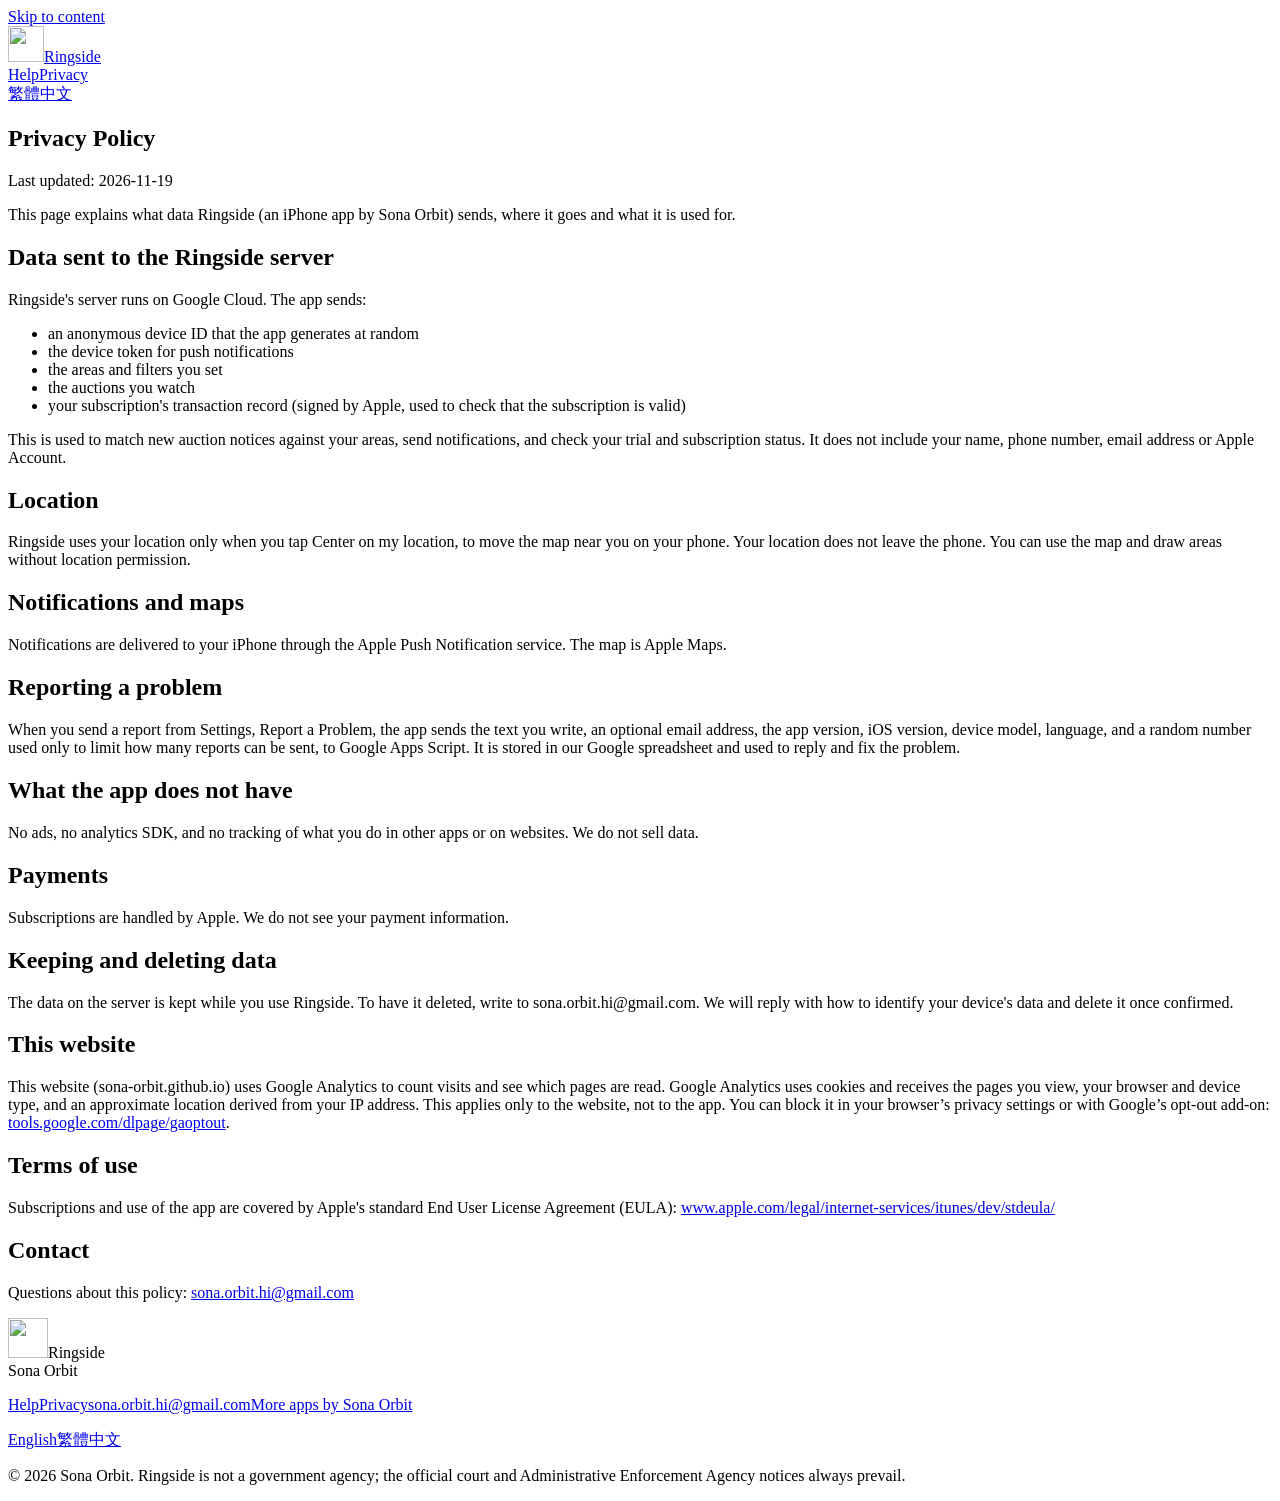
==== privacy/index.html @ dea8fee9 "Add Ringside website: home, help and privacy in English and Traditional Chinese" ====
<!doctype html>
<html lang="en">
<head>
<meta charset="utf-8">
<meta name="viewport" content="width=device-width,initial-scale=1">
<meta name="color-scheme" content="light dark">
<meta name="text-scale" content="scale">
<meta name="theme-color" content="#F3F5F1" media="(prefers-color-scheme: light)">
<meta name="theme-color" content="#0F1622" media="(prefers-color-scheme: dark)">
<script type="speculationrules">{"prerender":[{"where":{"and":[{"href_matches":"/ringside/*"},{"not":{"selector_matches":"[download],[target=_blank],.no-prerender"}}]},"eagerness":"moderate"}]}</script>
<title>Privacy Policy – Ringside</title>
<meta name="description" content="What data Ringside (iPhone app) sends, where it goes, what it is used for, and how to ask for deletion.">
<meta property="og:type" content="website">
<meta property="og:site_name" content="Ringside">
<meta property="og:locale" content="en_US">
<meta property="og:title" content="Privacy Policy – Ringside">
<meta property="og:description" content="What data Ringside (iPhone app) sends, where it goes, what it is used for, and how to ask for deletion.">
<meta property="og:url" content="https://sona-orbit.github.io/ringside/privacy/">
<meta property="og:image" content="https://sona-orbit.github.io/ringside/assets/og.png">
<meta property="og:image:width" content="1200">
<meta property="og:image:height" content="630">
<meta property="og:image:alt" content="Ringside&#x27;s map screen and the navy character swinging a lasso">
<meta name="twitter:card" content="summary_large_image">
<link rel="canonical" href="https://sona-orbit.github.io/ringside/privacy/">
<link rel="alternate" hreflang="en" href="https://sona-orbit.github.io/ringside/privacy/">
<link rel="alternate" hreflang="zh-Hant" href="https://sona-orbit.github.io/ringside/zh-Hant/privacy/">
<link rel="alternate" hreflang="x-default" href="https://sona-orbit.github.io/ringside/privacy/">
<link rel="icon" type="image/png" sizes="32x32" href="/ringside/assets/favicon-32.png">
<link rel="apple-touch-icon" href="/ringside/assets/icon-180.png">
<link rel="stylesheet" href="/ringside/assets/style.css?v=980cf1ff">
<script defer src="/ringside/assets/site.js?v=a2440707"></script>
<script async src="https://www.googletagmanager.com/gtag/js?id=G-FJGRNJFB15"></script><script>window.dataLayer=window.dataLayer||[];function gtag(){dataLayer.push(arguments);}gtag("js",new Date());gtag("config","G-FJGRNJFB15");document.addEventListener("click",function(e){var a=e.target.closest&&e.target.closest("a[href]");if(!a)return;var h=a.href;if(/apps\.apple\.com\//.test(h)){gtag("event","download_click",{link_url:h,link_text:(a.textContent||a.getAttribute("aria-label")||"").trim().slice(0,60)});}},true);</script>
</head>
<body data-lang="en">
<a class="skip" href="#main">Skip to content</a>
<header class="top"><div class="wrap top-bar">
<a class="brand" href="/ringside/"><img src="/ringside/assets/icon-192.webp" alt="" width="36" height="36" decoding="async"><span>Ringside</span></a>
<nav class="top-nav" aria-label="Main links"><a href="/ringside/support/">Help</a><a class="nav-pv" href="/ringside/privacy/" aria-current="page">Privacy</a></nav>
<nav class="top-lang" aria-label="Language"><a class="lang-sw" href="/ringside/zh-Hant/privacy/" hreflang="zh-Hant" lang="zh-Hant" data-lang-link="zh-Hant">繁體中文</a></nav>
</div></header>
<main id="main"><div class="wrap"><article class="doc card">
<h1>Privacy Policy</h1><p class="updated">Last updated: 2026-11-19</p>
<p class="intro">This page explains what data Ringside (an iPhone app by Sona Orbit) sends, where it goes and what it is used for.</p>
<h2>Data sent to the Ringside server</h2><p>Ringside&#x27;s server runs on Google Cloud. The app sends:</p><ul><li>an anonymous device ID that the app generates at random</li><li>the device token for push notifications</li><li>the areas and filters you set</li><li>the auctions you watch</li><li>your subscription&#x27;s transaction record (signed by Apple, used to check that the subscription is valid)</li></ul><p>This is used to match new auction notices against your areas, send notifications, and check your trial and subscription status. It does not include your name, phone number, email address or Apple Account.</p>
<h2>Location</h2><p>Ringside uses your location only when you tap Center on my location, to move the map near you on your phone. Your location does not leave the phone. You can use the map and draw areas without location permission.</p>
<h2>Notifications and maps</h2><p>Notifications are delivered to your iPhone through the Apple Push Notification service. The map is Apple Maps.</p>
<h2>Reporting a problem</h2><p>When you send a report from Settings, Report a Problem, the app sends the text you write, an optional email address, the app version, iOS version, device model, language, and a random number used only to limit how many reports can be sent, to Google Apps Script. It is stored in our Google spreadsheet and used to reply and fix the problem.</p>
<h2>What the app does not have</h2><p>No ads, no analytics SDK, and no tracking of what you do in other apps or on websites. We do not sell data.</p>
<h2>Payments</h2><p>Subscriptions are handled by Apple. We do not see your payment information.</p>
<h2>Keeping and deleting data</h2><p>The data on the server is kept while you use Ringside. To have it deleted, write to sona.orbit.hi@gmail.com. We will reply with how to identify your device&#x27;s data and delete it once confirmed.</p>
<h2>This website</h2><p>This website (sona-orbit.github.io) uses Google Analytics to count visits and see which pages are read. Google Analytics uses cookies and receives the pages you view, your browser and device type, and an approximate location derived from your IP address. This applies only to the website, not to the app. You can block it in your browser’s privacy settings or with Google’s opt-out add-on: <a href="https://tools.google.com/dlpage/gaoptout">tools.google.com/dlpage/gaoptout</a>.</p>
<h2>Terms of use</h2><p>Subscriptions and use of the app are covered by Apple&#x27;s standard End User License Agreement (EULA): <a href="https://www.apple.com/legal/internet-services/itunes/dev/stdeula/">www.apple.com/legal/internet-services/itunes/dev/stdeula/</a></p>
<h2>Contact</h2><p>Questions about this policy: <a class="mail" href="mailto:sona.orbit.hi@gmail.com">sona.orbit.hi@gmail.com</a></p>
</article></div></main>
<footer class="foot"><div class="wrap">
<div class="foot-brand"><img src="/ringside/assets/icon-192.webp" alt="" width="40" height="40" loading="lazy" decoding="async"><span>Ringside<br><span class="en">Sona Orbit</span></span></div>
<p class="foot-links"><a href="/ringside/support/">Help</a><a href="/ringside/privacy/">Privacy</a><a href="mailto:sona.orbit.hi@gmail.com">sona.orbit.hi@gmail.com</a><a href="https://sona-orbit.github.io/">More apps by Sona Orbit</a></p>
<nav class="foot-langs" aria-label="Language"><a href="/ringside/privacy/" hreflang="en" lang="en" data-lang-link="en" aria-current="true">English</a><a href="/ringside/zh-Hant/privacy/" hreflang="zh-Hant" lang="zh-Hant" data-lang-link="zh-Hant">繁體中文</a></nav>
<p class="rights">© 2026 Sona Orbit. Ringside is not a government agency; the official court and Administrative Enforcement Agency notices always prevail.</p>
</div></footer>
</body>
</html>
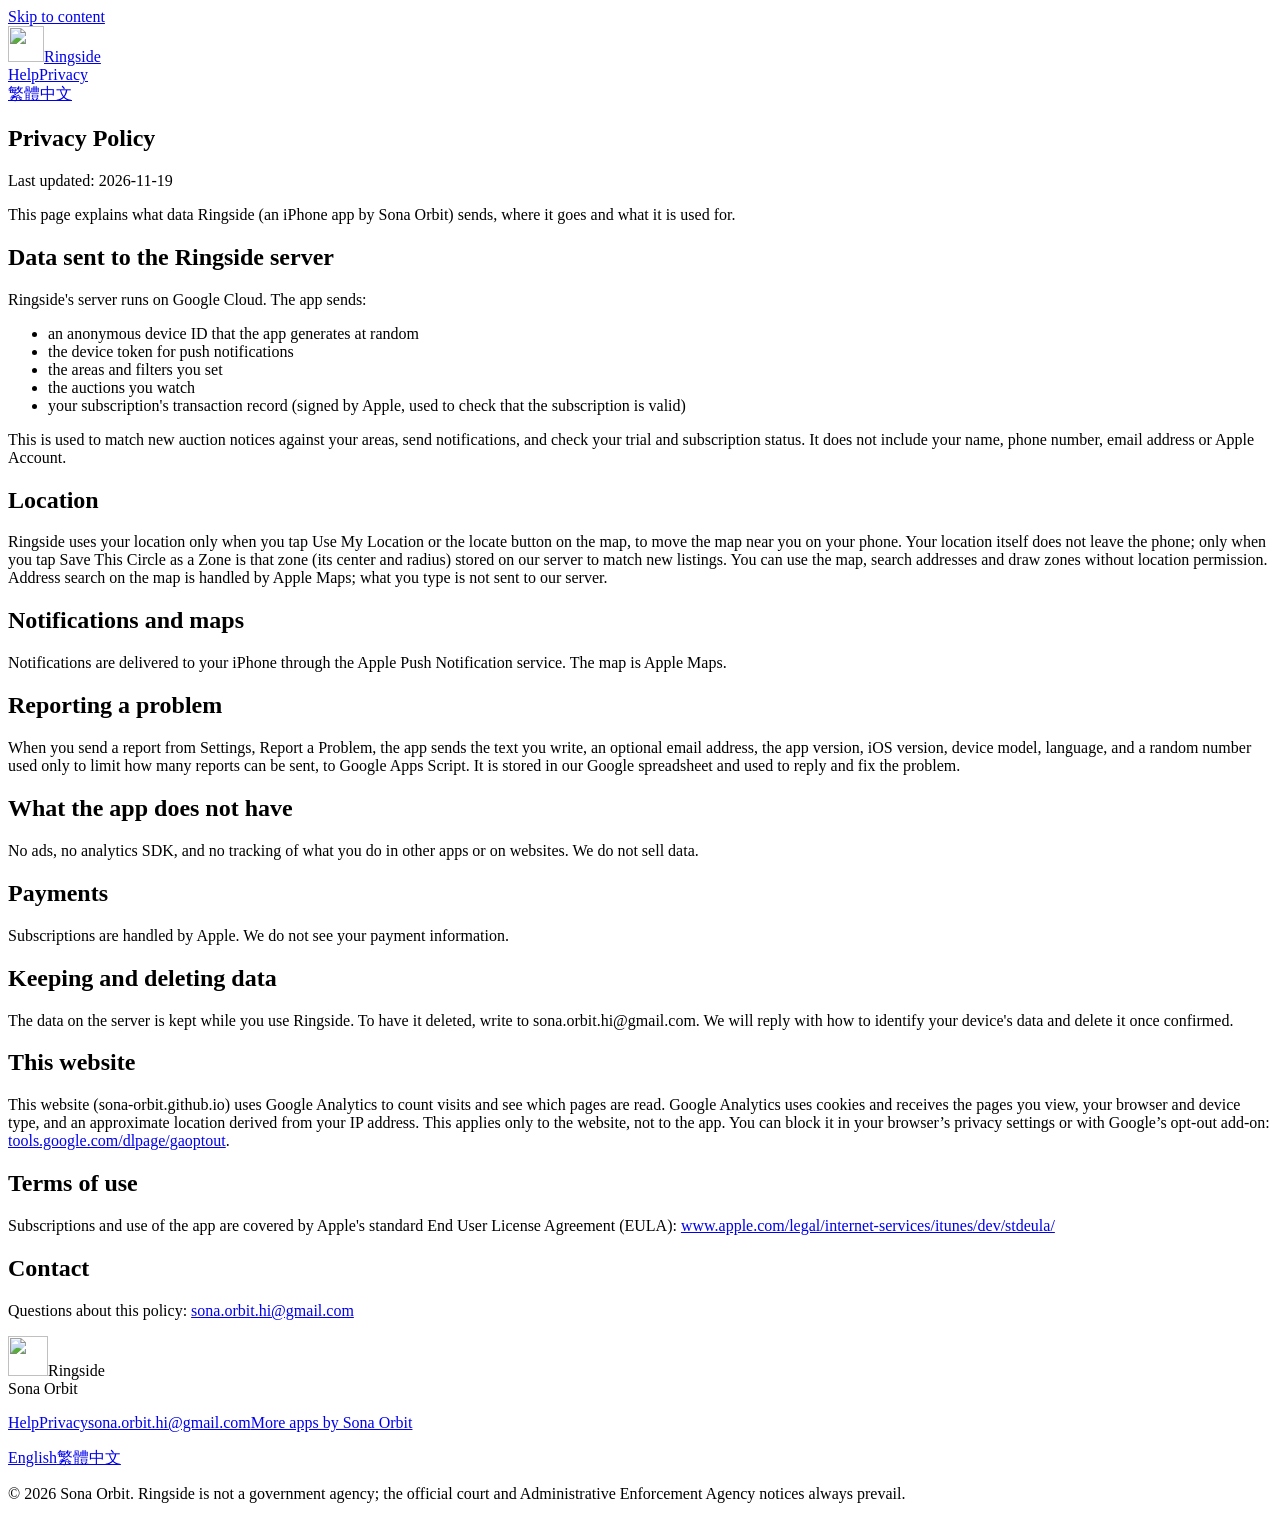
==== commit 211bfdfd: "Link the App Store page; new name; privacy update" ====
--- a/privacy/index.html
+++ b/privacy/index.html
@@ -8,6 +8,7 @@
 <meta name="theme-color" content="#F3F5F1" media="(prefers-color-scheme: light)">
 <meta name="theme-color" content="#0F1622" media="(prefers-color-scheme: dark)">
 <script type="speculationrules">{"prerender":[{"where":{"and":[{"href_matches":"/ringside/*"},{"not":{"selector_matches":"[download],[target=_blank],.no-prerender"}}]},"eagerness":"moderate"}]}</script>
+<meta name="apple-itunes-app" content="app-id=6836666092">
 <title>Privacy Policy – Ringside</title>
 <meta name="description" content="What data Ringside (iPhone app) sends, where it goes, what it is used for, and how to ask for deletion.">
 <meta property="og:type" content="website">
@@ -42,7 +43,7 @@
 <h1>Privacy Policy</h1><p class="updated">Last updated: 2026-11-19</p>
 <p class="intro">This page explains what data Ringside (an iPhone app by Sona Orbit) sends, where it goes and what it is used for.</p>
 <h2>Data sent to the Ringside server</h2><p>Ringside&#x27;s server runs on Google Cloud. The app sends:</p><ul><li>an anonymous device ID that the app generates at random</li><li>the device token for push notifications</li><li>the areas and filters you set</li><li>the auctions you watch</li><li>your subscription&#x27;s transaction record (signed by Apple, used to check that the subscription is valid)</li></ul><p>This is used to match new auction notices against your areas, send notifications, and check your trial and subscription status. It does not include your name, phone number, email address or Apple Account.</p>
-<h2>Location</h2><p>Ringside uses your location only when you tap Center on my location, to move the map near you on your phone. Your location does not leave the phone. You can use the map and draw areas without location permission.</p>
+<h2>Location</h2><p>Ringside uses your location only when you tap Use My Location or the locate button on the map, to move the map near you on your phone. Your location itself does not leave the phone; only when you tap Save This Circle as a Zone is that zone (its center and radius) stored on our server to match new listings. You can use the map, search addresses and draw zones without location permission. Address search on the map is handled by Apple Maps; what you type is not sent to our server.</p>
 <h2>Notifications and maps</h2><p>Notifications are delivered to your iPhone through the Apple Push Notification service. The map is Apple Maps.</p>
 <h2>Reporting a problem</h2><p>When you send a report from Settings, Report a Problem, the app sends the text you write, an optional email address, the app version, iOS version, device model, language, and a random number used only to limit how many reports can be sent, to Google Apps Script. It is stored in our Google spreadsheet and used to reply and fix the problem.</p>
 <h2>What the app does not have</h2><p>No ads, no analytics SDK, and no tracking of what you do in other apps or on websites. We do not sell data.</p>
